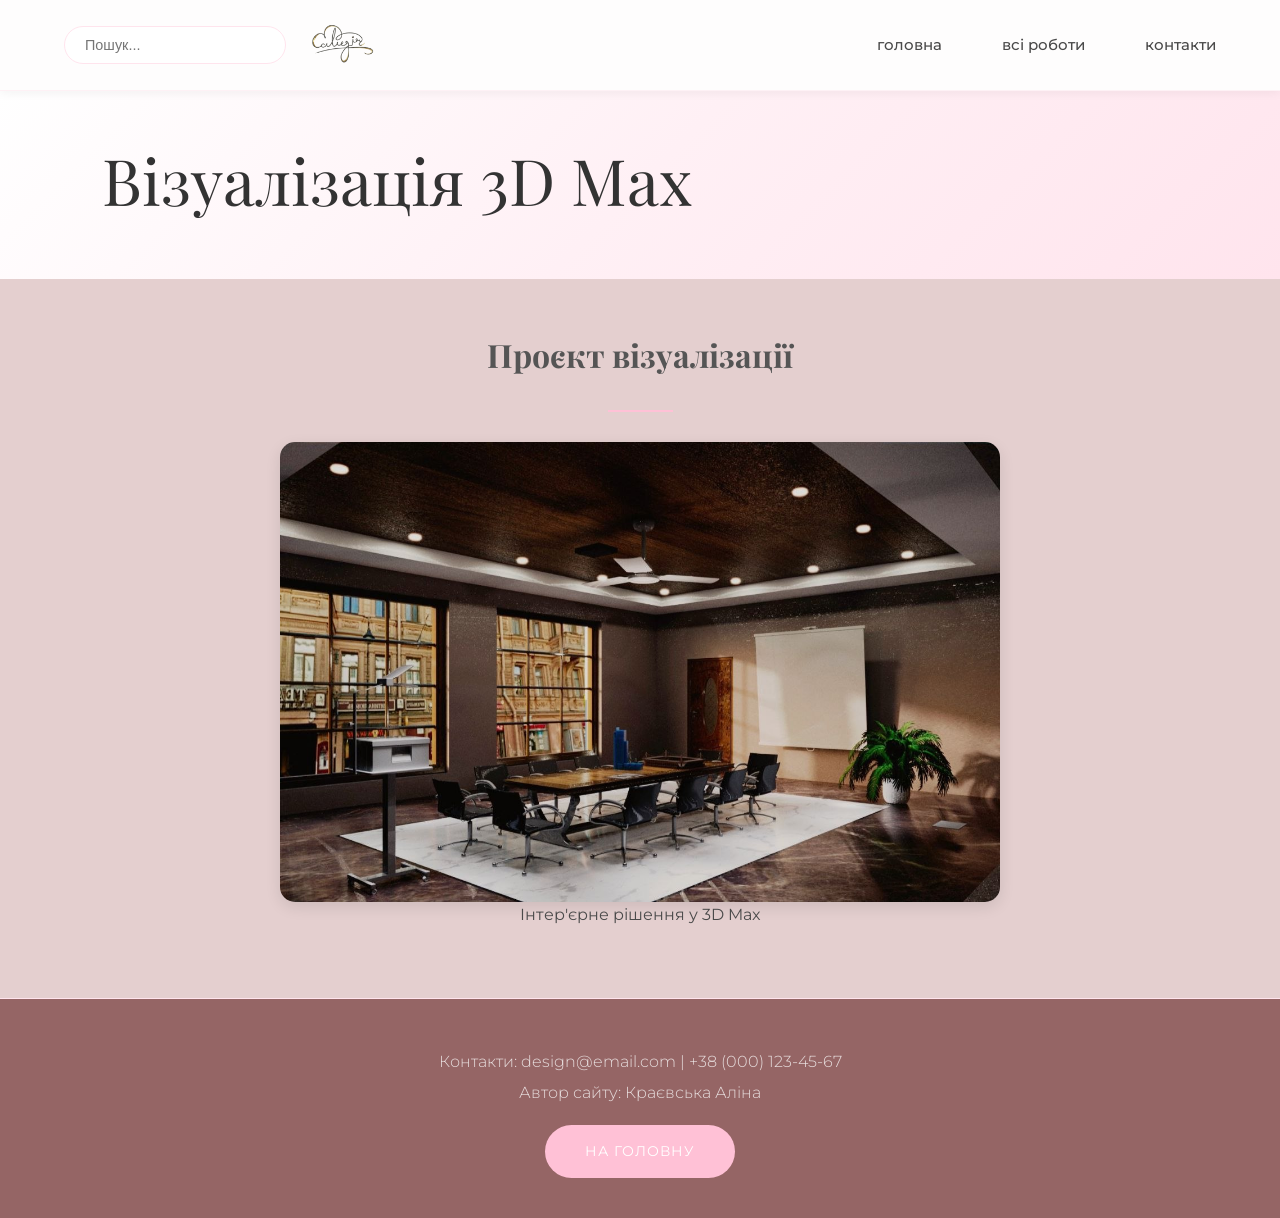
==== 3dmax.html @ 92dc14ed "Rename 3dMAX.html to 3dmax.html" ====
<!doctype html>
<html lang="uk">
  <head>
    <meta charset="UTF-8" />
    <meta name="viewport" content="width=device-width, initial-scale=1.0" />
    <title>3D Max — Портфоліо Аліни Краєвської</title>
    <link rel="stylesheet" href="style.css" />
    <link
      href="https://fonts.googleapis.com/css2?family=Playfair+Display:ital@0;1&family=Montserrat:wght@300;400;500&display=swap"
      rel="stylesheet"
    />
  </head>
  <body>
    <nav class="navbar">
      <div class="nav-left">
        <input type="search" placeholder="Пошук..." />
        <a href="index.html" class="logo-link">
          <img src="logo_gold.png" alt="Логотип" class="logo-img" />
        </a>
      </div>
      <ul class="nav-menu">
        <li><a href="index.html">головна</a></li>
        <li><a href="index.html#works">Всі роботи</a></li>
        <li><a href="#contacts">контакти</a></li>
      </ul>
    </nav>

    <header class="header">
      <div class="header-text">
        <h1>Візуалізація 3D Max</h1>
      </div>
    </header>

    <main class="gallery-container" style="padding-bottom: 120px">
      <h2 class="course-title">Проєкт візуалізації</h2>
      <hr class="h" />

      <div class="gallery-grid" style="display: flex; justify-content: center">
        <div class="art-item" style="max-width: 800px; width: 100%">
          <img
            src="3dMax.jpg"
            alt="Візуалізація в 3D Max"
            style="width: 90%; height: auto"
          />
          <p>Інтер'єрне рішення у 3D Max</p>
        </div>
      </div>
    </main>

    <footer class="footer" id="contacts">
      <p>Контакти: design@email.com | +38 (000) 123-45-67</p>
      <p>Автор сайту: Краєвська Аліна</p>
      <a href="index.html" class="btn-back">на головну</a>
    </footer>
  </body>
</html>
---- style.css ----
/* 1. ОСНОВНІ НАЛАШТУВАННЯ ТА ШРИФТИ */
:root {
  --accent-pink: #ffc1d6;
  --soft-bg: #e4cfcf;
  --text-main: #4a4a4a; /* М'який темний колір для тексту */
  --white: #ffffff;
  --transition: 0.4s cubic-bezier(0.4, 0, 0.2, 1);
}

* {
  margin: 0;
  padding: 0;
  box-sizing: border-box;
}

html {
  scroll-behavior: smooth;
}

body {
  font-family: "Montserrat", sans-serif;
  line-height: 1.6;
  color: var(--text-main);
  background-color: var(--soft-bg);
  overflow-x: hidden;
}

/* 2. НАВІГАЦІЯ  */
.navbar {
  display: flex;
  justify-content: space-between;
  align-items: center;
  padding: 15px 5%;
  background: rgba(255, 255, 255, 0.85);
  backdrop-filter: blur(12px); /* Розмиття фону */
  box-shadow: 0 2px 20px rgba(255, 193, 214, 0.15);
  position: sticky;
  top: 0;
  z-index: 1000;
  border-bottom: 1px solid rgba(255, 193, 214, 0.2);
}

.nav-left input {
  padding: 10px 20px;
  border: 1px solid #ffe4ed;
  border-radius: 30px;
  outline: none;
  font-size: 0.9rem;
  transition: var(--transition);
}

.nav-left input:focus {
  border-color: var(--accent-pink);
  box-shadow: 0 0 10px rgba(255, 193, 214, 0.3);
}

.nav-menu {
  display: flex;
  list-style: none;
  gap: 30px;
  margin: 0;
  padding: 0;
}

.nav-menu li a {
  text-decoration: none;
  color: var(--text-main);
  margin-left: 30px;
  font-weight: 500;
  font-size: 0.95rem;
  text-transform: lowercase;
  transition: var(--transition);
}

.nav-menu li a:hover {
  color: var(--accent-pink);
}

/* 3. ГУЧНИЙ HEADER (Заголовки та Фото)*/
.header {
  display: flex;
  align-items: center;
  padding: 60px 8%;
  background: linear-gradient(135deg, #ffffff 0%, #fff0f5 50%, #ffe4ed 100%);
  min-height: auto;
}

.header-text h1 {
  font-family: "Playfair Display", serif;
  font-size: 4rem;
  color: #333;
  line-height: 0.9;
  margin-bottom: 10px;
  font-weight: 400;
}

.header-text .slogan {
  font-size: 1.2rem;
  color: #888;
  letter-spacing: 2px;
  text-transform: lowercase;
  margin-bottom: 30px;
}

.header-img img {
  max-width: 400px;
  border-radius: 40% 60% 70% 30% / 40% 50% 60% 70%; /* Органічна м'яка форма */
  border: 10px solid white;
  box-shadow: 0 20px 50px rgba(255, 193, 214, 0.3);
  transition: var(--transition);
}

.header-img img:hover {
  border-radius: 50%;
  transform: rotate(2deg);
}

/* ЕФЕКТ ПРИ НАВЕДЕННІ НА ФОТО (Спливаючі навички) */

/* 1. Робимо контейнер фотографії головним для позиціонування */
.skills-hover-container {
  position: relative;
  display: inline-block;
  cursor: pointer;
}

/* 2. Стилізуємо саме фото, щоб воно не втратило закруглення */
.skills-hover-container img {
  max-width: 350px;
  height: auto;
  border-radius: 20%; /*існуюче закруглення */
  border: 7px solid #eee;
  box-shadow: 0 10px 30px rgba(0, 0, 0, 0.1);
  transition: transform 0.3s ease; /* Плавний рух фото */
}

/* 3. Стилізуємо блок з навичками (Tooltip) */
.skills-tooltip {
  /* Позиціонування: праворуч від фото */
  position: absolute;
  top: 50%; /* Центруємо по вертикалі */
  left: 105%; /* Трохи праворуч від краю фото */
  transform: translateY(-50%) translateX(20px); /* Зміщуємо для ефекту випливання */

  /* Зовнішній вигляд (естетика як на референсах) */
  width: 200px;
  padding: 20px;
  background: rgba(255, 255, 255, 0.95);
  backdrop-filter: blur(5px); /* Ефект скла */
  border: 1px solid rgba(255, 193, 214, 0.3); /* Ніжно-рожева рамка */
  border-radius: 15px;
  box-shadow: 0 10px 30px rgba(255, 193, 214, 0.2);
  text-align: left;

  /* Стан за замовчуванням: прихований */
  opacity: 0;
  visibility: hidden;
  transition:
    opacity 0.4s ease,
    transform 0.4s ease,
    visibility 0.4s;
  z-index: 10;
}

/* 4. Налаштування тексту всередині Tooltip */
.skills-tooltip h4 {
  font-family: "Playfair Display", serif;
  font-size: 1rem;
  color: #444;
  margin-bottom: 10px;
  text-transform: lowercase;
  letter-spacing: 1px;
}

.skills-tooltip ul {
  list-style: none; /* Прибираємо стандартні маркери */
  padding: 0;
  margin: 0;
}

.skills-tooltip ul li {
  font-size: 0.9rem;
  color: #666;
  line-height: 1.6;
  position: relative;
  padding-left: 20px;
}

/*  маленькі рожеві крапки перед кожним словом */
.skills-tooltip ul li::before {
  content: "•";
  position: absolute;
  left: 0;
  color: #ffc1d6;
  font-size: 1.2rem;
}

/* 5. Показуємо текст при наведенні */
.skills-hover-container:hover .skills-tooltip {
  opacity: 1;
  visibility: visible;
  transform: translateY(-50%) translateX(0px); /* Повертаємо на місце */
}

/*  повертається фото при наведенні  */
.skills-hover-container:hover img {
  transform: scale(1.02) rotate(2deg);
}

/* 4. СЕКЦІЯ ПРО МЕНЕ (Вигнутий текст)*/
.about {
  padding: 15px 5% 40px;
  background: rgba(249, 247, 233, 0.946);
  text-align: center;
}

text {
  font-family: "Playfair Display", serif;
  font-size: 26px;
  fill: palevioletred;
  letter-spacing: 3px;
  text-transform: lowercase;
}

.h {
  width: 65px; /* Коротка лінія */
  height: 2px;
  background: var(--accent-pink);
  border: none;
  margin: 30px auto;
}

.about p {
  max-width: 800px;
  margin: 0 auto;
  font-size: 1.1rem;
  color: #666;
  line-height: 1.8;
  font-weight: 300;
}

.curved-text-container {
  width: 100%;
  max-width: 500px;
  margin: 10px auto 0; /* Мінімальний відступ від попереднього блоку */
  padding: 0; /* Прибрати внутрішні відступи */
  line-height: 0; /* Прибирати міжрядкову порожнечу */
}

svg {
  display: block;
  margin: 0 auto;
}

/* 5. ГАЛЕРЕЯ РОБІТ (Картки) */
.works {
  padding: 100px 5%;
}

.main-title {
  font-family: "Playfair Display", serif;
  font-size: 2.5rem;
  text-align: center;
  margin-bottom: 10px;
}

.cards {
  display: grid !important;
  grid-template-columns: repeat(3, 1fr) !important;
  gap: 30px !important;
  width: 100% !important;
  max-width: 1200px; /*  для кращого вигляду на великих екранах */
  margin: 0 auto;
  padding: 50px 0 !important;
}

.card {
  flex: none !important;
  width: 100% !important; /* Картка займає всю ширину своєї колонки grid */
  min-width: 0 !important;
  background: white;
  text-decoration: none;
  border-radius: 30px;
  padding: 20px;
  display: flex;
  flex-direction: column;
  transition:
    transform 0.4s ease,
    box-shadow 0.4s ease;
  border: 1px solid rgba(255, 193, 214, 0.2);
}

/*  якщо екран менше 900px, робимо 2 в ряд, якщо менше 600px — 1 в ряд */
@media (max-width: 900px) {
  .cards {
    grid-template-columns: repeat(2, 1fr) !important;
  }
}

@media (max-width: 600px) {
  .cards {
    grid-template-columns: 1fr !important;
  }
}

.card img {
  width: 100%;
  height: 250px;
  object-fit: cover;
  border-radius: 25px;
  margin-bottom: 20px;
  transition: 0.5s;
}

.card h3 {
  font-family: "Playfair Display", serif;
  font-size: 1.3rem;
  color: #333;
  margin-bottom: 8px;
  text-align: center;
}

.card p {
  font-size: 0.9rem;
  color: #999;
  text-align: center;
}

.card:hover {
  transform: translateY(-15px);
  box-shadow: 0 20px 40px rgba(255, 193, 214, 0.2);
  border-color: var(--accent-pink);
}

/* Пастельні фони для карток */
.c1 {
  background: linear-gradient(180deg, #ffffff, #fff0f5);
}
.c2 {
  background: linear-gradient(180deg, #ffffff, #fdf5e6);
}
.c3 {
  background: linear-gradient(180deg, #ffffff, #f0fff0);
}
.c4 {
  background: linear-gradient(180deg, #ffffff, #fff9e6);
}
.c5 {
  background: linear-gradient(180deg, #ffffff, #f0f7ff);
}
.c6 {
  background: linear-gradient(180deg, #ffffff, #f5f0ff);
}
.c7 {
  background: linear-gradient(180deg, #ffffff, #fff0f0);
}
.c8 {
  background: linear-gradient(180deg, #ffffff, #f9f9f9);
}

/* 6. КНОПКИ */
.btn,
.btn2 {
  display: inline-flex;
  align-items: center;
  gap: 10px;
  padding: 15px 40px;
  background-color: var(--accent-pink);
  color: white;
  text-decoration: none;
  border-radius: 50px;
  font-size: 0.9rem;
  letter-spacing: 1px;
  transition: var(--transition);
  border: none;
  cursor: pointer;
}

.btn:hover,
.btn2:hover {
  background-color: #f7a8c4;
  box-shadow: 0 10px 25px rgba(255, 193, 214, 0.5);
  transform: scale(1.05);
}

/* 7. ДИПЛОМНА РОБОТА */
.projects {
  padding: 100px 8%;
  background: white;
  border-radius: 100px 100px 0 0; /*  заокруглення секції */
  text-align: center;
}

.diplom-section {
  display: flex !important;
  gap: 50px !important;
  align-items: center !important;
  justify-content: center !important;
  max-width: 1100px !important;
  margin: 50px auto !important;
  padding: 0 5% !important;
  width: 100%;
}

.diplom-text-card {
  flex: 1;
  text-align: left;
  max-width: 500px;
  padding: 40px !important;
  align-items: flex-start !important;
}

.diplom-text-card h3 {
  text-align: left !important;
  font-size: 1.8rem !important;
}

.diplom-text-card p {
  text-align: left !important;
  color: #777 !important;
}

.diplom-img-card {
  flex: 1;
  max-width: 500px;
  padding: 0 !important;
  overflow: hidden;
}

.diplom-img-card img {
  width: 100%;
  height: auto !important;
  margin: 0 !important;
  border-radius: 35px !important;
}

/* 8. ФУТЕР */
.footer {
  background: #956565;
  padding: 50px 5% 40px;
  text-align: center;
  border-top: 1px solid #ffe4ed;
}

.footer p {
  color: #fbfafa !important;
  opacity: 0.8;
  font-weight: 300;
  margin-bottom: 5px; /* Відступ між рядками */
}

.gallery-container {
  padding-bottom: 70px !important; /* Відстань до футера */
  max-width: 1400px;
  margin: 0 auto; /* Центруємо контейнер по центру */
  padding: 0 8%; /* Створюємо поля (8% зліва і справа) */
}

.btn-back {
  display: inline-block;
  margin-top: 15px;
  color: var(--accent-pink);
  text-decoration: none;
  font-size: 0.8rem;
  text-transform: uppercase;
  letter-spacing: 2px;
  border-bottom: 1px solid transparent;
  transition: 0.3s;
}

.btn-back:hover {
  border-bottom-color: var(--accent-pink);
  letter-spacing: 4px;
}

/* Адаптація для мобільних */
@media (max-width: 900px) {
  .header {
    flex-direction: column;
    text-align: center;
    padding-top: 50px;
  }
  .header-text h1 {
    font-size: 3.5rem;
  }
  .diplom-section {
    flex-direction: column;
  }
  .header-img {
    margin-top: 50px;
  }
}

/* Спеціальні стилі для сторінки галереї */
.gallery-page {
  padding: 40px 5%;
  background-color: #ecd4d4ea;
}

.course-title {
  font-family: "Playfair Display", serif;
  font-size: 2rem;
  color: #555;
  margin-top: 60px;
  text-align: center;
}

/* Сітка галереї */
.gallery-grid {
  display: grid;
  grid-template-columns: repeat(auto-fit, minmax(300px, 1fr));
  gap: 25px;
  padding: 40px 5;
}

/* Окремий предмет мистецтва */
.art-item {
  display: flex;
  flex-direction: column;
  align-items: center;
  transition: var(--transition);
}

/* Контейнер для фото (без обрізання) */
.art-image-wrapper {
  width: 100%;
  background: #e7e1e1ec;
  padding: 10px; /* Тонка біла кромка як у паспарту */
  box-shadow: 0 4px 15px rgba(0, 0, 0, 0.05); /* Дуже легка тінь */
  border: 1px solid #f0f0f0ec;
  line-height: 0;
}

.art-image-wrapper img {
  width: 100%;
  height: auto;
  display: block;
  transition: transform 0.5s ease;
}

/* Ефект при наведенні */
.art-item:hover .art-image-wrapper {
  box-shadow: 0 10px 25px rgba(255, 193, 214, 0.2);
  border-color: var(--accent-pink);
}

.art-item:hover img {
  transform: scale(1.02); /* збільшення */
}

/* Підпис під картиною */
.art-caption {
  margin-top: 15px;
  font-size: 0.85rem;
  color: #888;
  text-transform: lowercase;
  letter-spacing: 1px;
}

.art-item img {
  width: 100%;
  height: auto;
  border-radius: 15px;
  box-shadow: 0 5px 15px rgba(0, 0, 0, 0.1);
}
.course-title {
  text-align: center;
  margin-top: 50px;
  font-family: "Playfair Display", serif;
}

/* Адаптація для мобільних */
@media (max-width: 600px) {
  .gallery-grid {
    grid-template-columns: 1fr;
    gap: 30px;
  }
}

/* Основний стиль для обох кнопок */
.btn,
.btn-back {
  display: inline-flex;
  align-items: center;
  justify-content: center;
  padding: 15px 40px;
  background-color: var(--accent-pink); /* Ваш рожевий колір */
  color: white !important; /* Текст завжди білий */
  text-decoration: none;
  border-radius: 50px;
  font-size: 0.9rem;
  letter-spacing: 1px;
  transition: all 0.4s ease;
  border: none;
  cursor: pointer;
}

/* Ефекти при наведенні та натисканні */
.btn:hover,
.btn-back:hover {
  background-color: #f7a8c4; /* Трохи світліший при наведенні */
  transform: scale(1.05);
  box-shadow: 0 10px 20px rgba(255, 193, 214, 0.4);
}

.btn:active,
.btn-back:active {
  transform: scale(0.98);
  background-color: var(--accent-pink);
  color: white !important;
}

.btn-back:hover::before {
  transform: translateX(-5px); /* Стрілочка відсувається вбік при наведенні */
}

/* Навігаційна панель з логотипом */
.navbar {
  display: flex;
  justify-content: space-between;
  align-items: center; /* Центрує логотип і меню по вертикалі */
  padding: 10px 5%; /* Менші відступи, щоб панель була тоншою */
  background: rgba(255, 255, 255, 0.95); /* Світлий фон як на референсі */
  backdrop-filter: blur(10px); /* Ефект скла */
  box-shadow: 0 2px 10px rgba(0, 0, 0, 0.05);
  position: sticky;
  top: 0;
  z-index: 1000;
}

/* Вирівнювання логотипу та пошуку */
.nav-left {
  display: flex;
  align-items: center;
  gap: 20px; /* Відступ між логотипом і пошуком */
}

/* Посилання навколо логотипу (щоб натискалося) */
.logo-link {
  display: flex;
  line-height: 0;
  text-decoration: none;
}

/* Налаштування самого зображення логотипу */
.logo-img {
  height: auto; /* Зберігає пропорції */
  max-height: 70px; /* Обмежує висоту, щоб він був акуратним */
  width: auto;
  transition: transform 0.3s ease; /* М'яка анімація */
}

/* Ефект при наведенні на логотип */
.logo-img:hover {
  transform: scale(1.05); /* Легке збільшення */
}
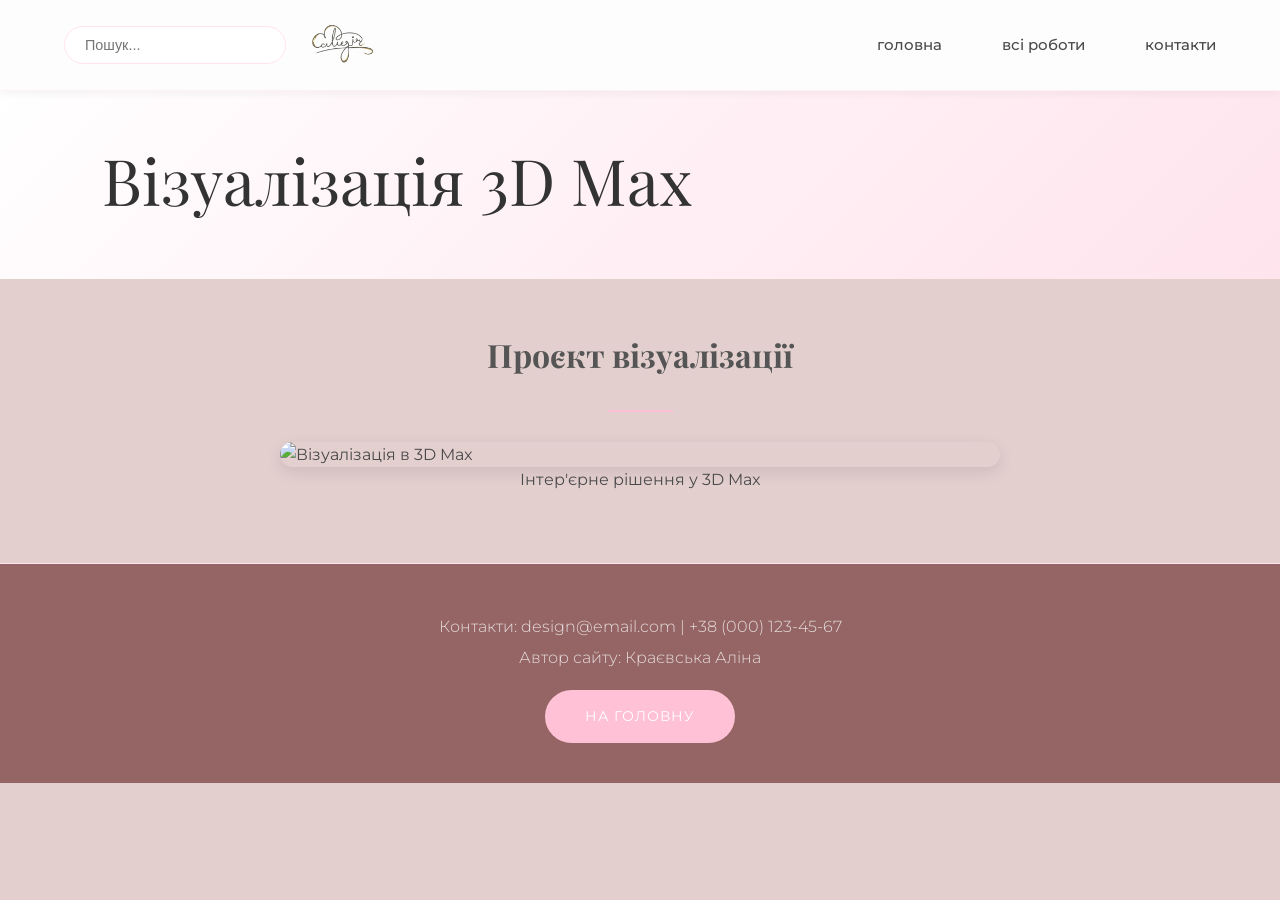
==== commit f053d705: "Fix HTML syntax and update image source" ====
--- a/3dmax.html
+++ b/3dmax.html
@@ -38,7 +38,7 @@
       <div class="gallery-grid" style="display: flex; justify-content: center">
         <div class="art-item" style="max-width: 800px; width: 100%">
           <img
-            src="3dMax.jpg"
+            src="3dmax.jpg"
             alt="Візуалізація в 3D Max"
             style="width: 90%; height: auto"
           />
